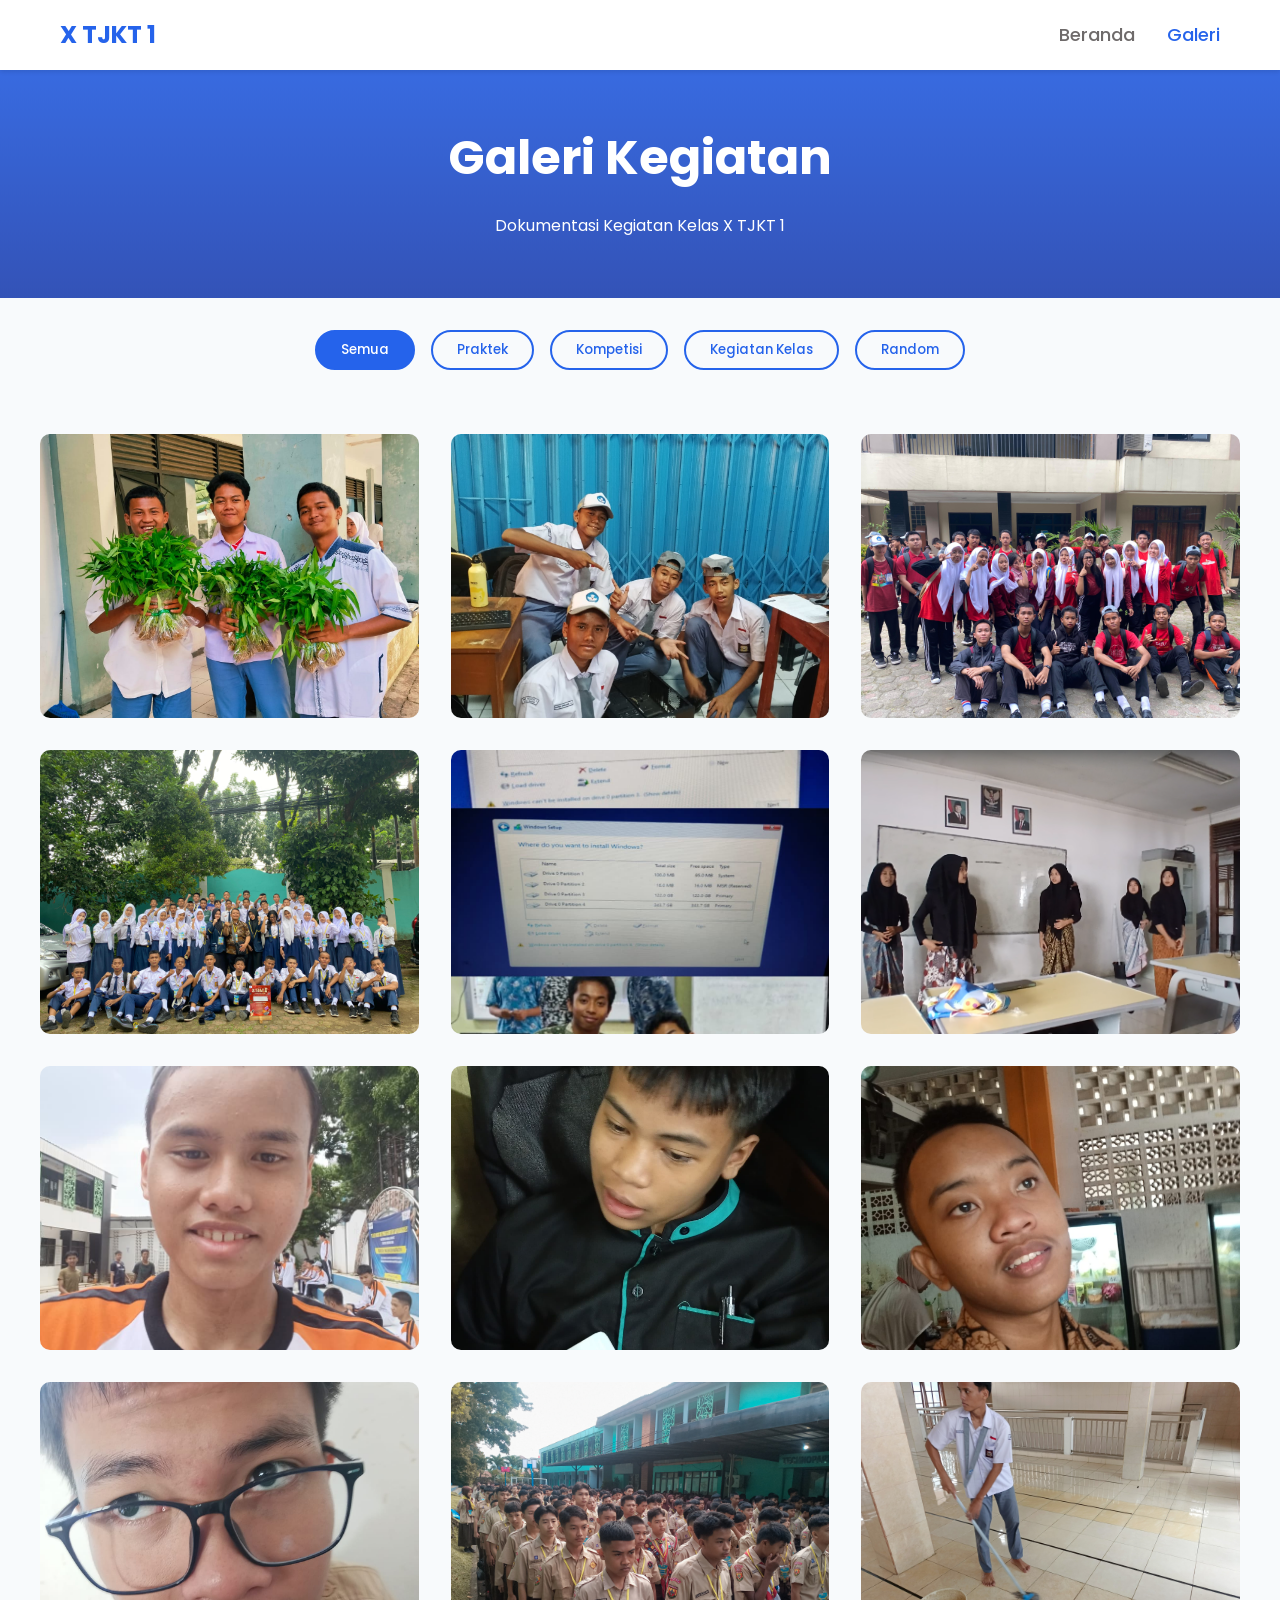
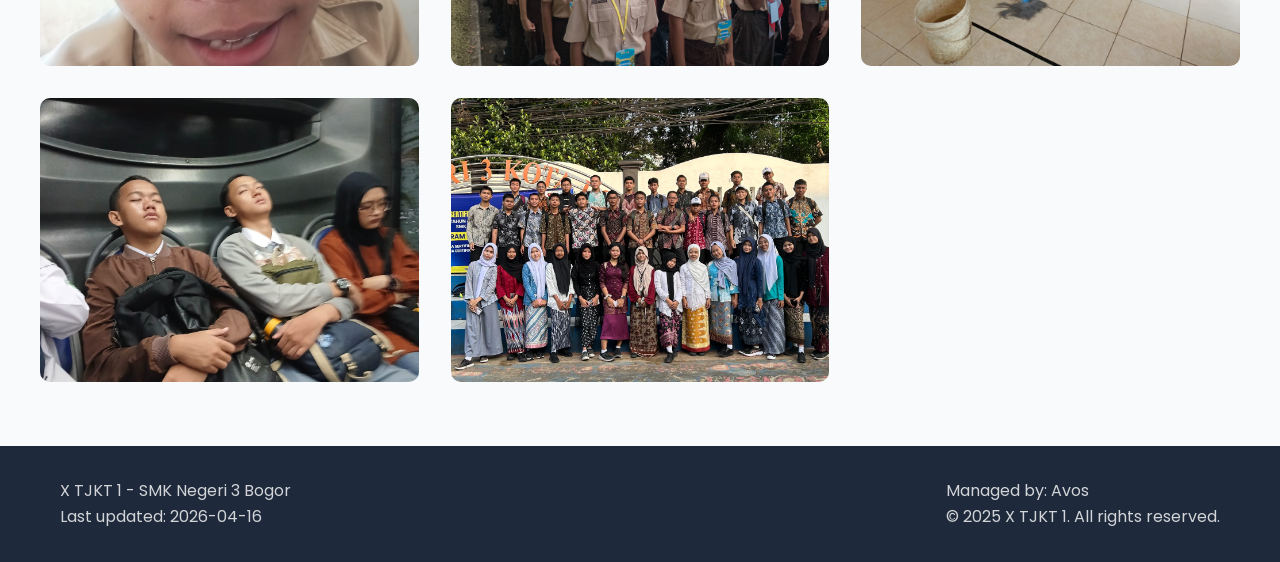
==== gallery.html @ f64f8026 "Commit 1 menambahkan html, css, js, dan foto2" ====
<!DOCTYPE html>
<html lang="id">
<head>
    <meta charset="UTF-8">
    <meta name="viewport" content="width=device-width, initial-scale=1.0">
    <title>Galeri Kegiatan - X TJKT 1</title>
    <link rel="stylesheet" href="gallery-styles.css">
    <link href="https://fonts.googleapis.com/css2?family=Poppins:wght@400;500;600;700&display=swap" rel="stylesheet">
</head>
<body>
    <nav class="navbar">
        <div class="container">
            <a href="TJKT.html" class="logo">X TJKT 1</a>
            <ul class="nav-links">
                <li><a href="TJKT.html">Beranda</a></li>
                <li><a href="#" class="active">Galeri</a></li>
            </ul>
        </div>
    </nav>

    <header class="gallery-header">
        <div class="container">
            <h1>Galeri Kegiatan</h1>
            <p>Dokumentasi Kegiatan Kelas X TJKT 1</p>
        </div>
    </header>

    <section class="gallery-filters container">
        <button class="filter-btn active" data-filter="all">Semua</button>
        <button class="filter-btn" data-filter="praktek">Praktek</button>
        <button class="filter-btn" data-filter="kompetisi">Kompetisi</button>
        <button class="filter-btn" data-filter="kelas">Kegiatan Kelas</button>
        <button class="filter-btn" data-filter="random">Random</button>
    </section>

    <section class="gallery-grid container">
        
        <div class="gallery-item" data-category="praktek">
            <img src="Menanam Kangkung.jpg" alt="Menanam Kangkung">
            <div class="item-overlay">
                <h3>Menanam Tanaman Kangkung</h3>
                <p>25 Juli 2025</p>
                <span class="category">Praktik</span>
            </div>
        </div>

        <div class="gallery-item" data-category="praktek">
            <img src="Membongkar dan Merakit PC.jpg" alt="Membongkar dan Merakit PC">
            <div class="item-overlay">
                <h3>Praktik Membongkar dan Merakit PC</h3>
                <p>11 Agustus 2025</p>
                <span class="category">Praktik</span>
            </div>
        </div>


        <div class="gallery-item" data-category="kompetisi">
            <img src="Lomba Agustusan.jpg" alt="Lomba">
            <div class="item-overlay">
                <h3>Lomba Agustusan</h3>
                <p>21 Agustus 2025</p>
                <span class="category">Kompetisi</span>
            </div>
        </div>

        <div class="gallery-item" data-category="kelas">
            <img src="MPLS.jpg" alt="MPLS">
            <div class="item-overlay">
                <h3>MPLS</h3>
                <p>14-18 Juli 2025</p>
                <span class="category">Kegiatan Kelas</span>
            </div>
        </div>

        <div class="gallery-item" data-category="praktek">
            <img src="Install OS.jpg" alt="Install OS">
            <div class="item-overlay">
                <h3>Praktik Install OS</h3>
                <p>18 November 2025</p>
                <span class="category">Praktik</span>
            </div>
        </div>

        <div class="gallery-item" data-category="praktek">
            <img src="Praktik Nari.png" alt="Praktik Nari">
            <div class="item-overlay">
                <h3>Praktik Nari</h3>
                <p>9 April 2026</p>
                <span class="category">Praktik</span>
            </div>
        </div>

        <div class="gallery-item" data-category="praktek">
            <img src="Praktik Basket.jpeg" alt="Praktik Basket">
            <div class="item-overlay">
                <h3>Praktik Basket</h3>
                <p>15 April 2026</p>
                <span class="category">Praktik</span>
            </div>
        </div>

        <div class="gallery-item" data-category="random">
            <img src="Japati Sare.jpeg" alt="Japati Sare">
            <div class="item-overlay">
                <h3>Japati Sare</h3>
                <p>16 April 2026</p>
                <span class="category">Random</span>
            </div>
        </div>

        <div class="gallery-item" data-category="random">
            <img src="Danu Ngangngong.jpeg" alt="Danu Komuk">
            <div class="item-overlay">
                <h3>Danu Ker Plenger</h3>
                <p>9 September 2025</p>
                <span class="category">Random</span>
            </div>
        </div>

        <div class="gallery-item" data-category="random">
            <img src="Sugi-san.jpeg" alt="Sugi-san">
            <div class="item-overlay">
                <h3>Sugi-san</h3>
                <p>4 Februari 2026</p>
                <span class="category">Random</span>
            </div>
        </div>

        <div class="gallery-item" data-category="kelas">
            <img src="MPLS2.jpeg" alt="MPLS Pramuka">
            <div class="item-overlay">
                <h3>MPLS</h3>
                <p>15 Juli 2025</p>
                <span class="category">Kegiatan Kelas</span>
            </div>
        </div>

        <div class="gallery-item" data-category="random">
            <img src="Ketua Ngepel.jpeg" alt="Ketua Ngepel">
            <div class="item-overlay">
                <h3>Pokoknya Ngepel</h3>
                <p>5 Maret 2026</p>
                <span class="category">Random</span>
            </div>
        </div>

        <div class="gallery-item" data-category="random">
            <img src="Amimir.jpeg" alt="Repan paqih turu">
            <div class="item-overlay">
                <h3>Amimir😴😪</h3>
                <p>1 Desember 2025</p>
                <span class="category">Random</span>
            </div>
        </div>

        <div class="gallery-item" data-category="kelas">
            <img src="Hari Kartini.jpeg" alt="Hari Kartini">
            <div class="item-overlay">
                <h3>Hari Kartini</h3>
                <p>21 April 2026</p>
                <span class="category">Kegiatan Kelas</span>
            </div>
        </div>
    </section>

    <footer>
        <div class="container">
            <div class="footer-content">
                <div class="footer-info">
                    <p>X TJKT 1 - SMK Negeri 3 Bogor</p>
                    <p>Last updated: 2026-04-16</p>
                </div>
                <div class="footer-credit">
                    <p>Managed by: Avos</p>
                    <p>&copy; 2025 X TJKT 1. All rights reserved.</p>
                </div>
            </div>
        </div>
    </footer>

    <script>
        // Gallery Filter functionality
        const filterButtons = document.querySelectorAll('.filter-btn');
        const galleryItems = document.querySelectorAll('.gallery-item');

        filterButtons.forEach(button => {
            button.addEventListener('click', () => {
                // Remove active class from all buttons
                filterButtons.forEach(btn => btn.classList.remove('active'));
                // Add active class to clicked button
                button.classList.add('active');

                const filter = button.getAttribute('data-filter');

                galleryItems.forEach(item => {
                    if (filter === 'all' || item.getAttribute('data-category') === filter) {
                        item.style.display = 'block';
                    } else {
                        item.style.display = 'none';
                    }
                });
            });
        });
    </script>
</body>
</html>
---- gallery-styles.css ----
:root {
    --primary-color: #2563eb;
    --secondary-color: #1e40af;
    --background: #f8fafc;
    --text-dark: #1e293b;
    --text-light: #64748b;
    --white: #ffffff;
}

* {
    margin: 0;
    padding: 0;
    box-sizing: border-box;
    font-family: 'Poppins', sans-serif;
}

body {
    background-color: var(--background);
    color: var(--text-dark);
    line-height: 1.6;
}

.container {
    max-width: 1200px;
    margin: 0 auto;
    padding: 0 20px;
}

/* Navbar */
.navbar {
    background: var(--white);
    box-shadow: 0 2px 4px rgba(0, 0, 0, 0.1);
    position: fixed;
    width: 100%;
    top: 0;
    z-index: 1000;
}

.navbar .container {
    display: flex;
    justify-content: space-between;
    align-items: center;
    height: 70px;
}

.logo {
    font-size: 1.5rem;
    font-weight: 700;
    color: var(--primary-color);
    text-decoration: none;
}

.nav-links {
    display: flex;
    gap: 2rem;
    list-style: none;
}

.nav-links a {
    text-decoration: none;
    color: #6e6a6a;
    font-weight: 500;
    transition: .5s ease;
    position: relative;
    font-size: 18px;
    padding: 10px 0;
    -webkit-transition: .5s ease;
    -moz-transition: .5s ease;
    -ms-transition: .5s ease;
    -o-transition: .5s ease;
}

.nav-links a:hover,
.nav-links a.active {
    color: var(--primary-color);
}

/* Gallery Header */
.gallery-header {
    padding: 120px 0 60px;
    background: linear-gradient(rgba(37, 99, 235, 0.9), rgba(30, 64, 175, 0.9)),
        url('https://images.unsplash.com/photo-1516321318423-f06f85e504b3?ixlib=rb-1.2.1&auto=format&fit=crop&w=1920&q=80');
    background-size: cover;
    background-position: center;
    text-align: center;
    color: var(--white);
}

.gallery-header h1 {
    font-size: 3rem;
    margin-bottom: 1rem;
}

/* Gallery Filters */
.gallery-filters {
    padding: 2rem 0;
    display: flex;
    justify-content: center;
    gap: 1rem;
    flex-wrap: wrap;
}

.filter-btn {
    padding: 0.5rem 1.5rem;
    border: 2px solid var(--primary-color);
    background: transparent;
    color: var(--primary-color);
    border-radius: 25px;
    cursor: pointer;
    transition: all 0.3s ease;
    font-weight: 500;
}

.filter-btn.active,
.filter-btn:hover {
    background: var(--primary-color);
    color: var(--white);
}

/* Gallery Grid */
.gallery-grid {
    display: grid;
    grid-template-columns: repeat(auto-fill, minmax(300px, 1fr));
    gap: 2rem;
    padding: 2rem 0 4rem;
}

.gallery-item {
    position: relative;
    border-radius: 10px;
    overflow: hidden;
    aspect-ratio: 4/3;
    cursor: pointer;
}

.gallery-item img {
    width: 100%;
    height: 100%;
    object-fit: cover;
    transition: transform 0.3s ease;
}

.gallery-item:hover img {
    transform: scale(1.1);
}

.item-overlay {
    position: absolute;
    bottom: 0;
    left: 0;
    right: 0;
    background: linear-gradient(transparent, rgba(0, 0, 0, 0.8));
    padding: 1.5rem;
    color: var(--white);
    transform: translateY(100%);
    transition: transform 0.3s ease;
}

.gallery-item:hover .item-overlay {
    transform: translateY(0);
}

.item-overlay h3 {
    font-size: 1.2rem;
    margin-bottom: 0.5rem;
}

.item-overlay p {
    font-size: 0.9rem;
    opacity: 0.9;
}

.category {
    position: absolute;
    top: 1rem;
    right: 1rem;
    background: var(--primary-color);
    color: var(--white);
    padding: 0.3rem 0.8rem;
    border-radius: 15px;
    font-size: 0.8rem;
}

/* Footer */
footer {
    background: var(--text-dark);
    color: var(--white);
    padding: 2rem 0;
}

.footer-content {
    display: flex;
    justify-content: space-between;
    align-items: center;
    flex-wrap: wrap;
    gap: 1rem;
}

.footer-info p,
.footer-credit p {
    opacity: 0.8;
}

/* Responsive Design */
@media (max-width: 768px) {
    .gallery-header h1 {
        font-size: 2rem;
    }

    .gallery-grid {
        grid-template-columns: repeat(auto-fill, minmax(250px, 1fr));
    }

    .footer-content {
        flex-direction: column;
        text-align: center;
    }
}

@media (max-width: 480px) {
    .gallery-filters {
        flex-direction: column;
        align-items: center;
    }

    .filter-btn {
        width: 200px;
    }

    .gallery-grid {
        grid-template-columns: 1fr;
    }
}

/* Animation */
@keyframes fadeIn {
    from {
        opacity: 0;
        transform: translateY(20px);
    }

    to {
        opacity: 1;
        transform: translateY(0);
    }
}

.gallery-item {
    animation: fadeIn 0.6s ease-out;
}
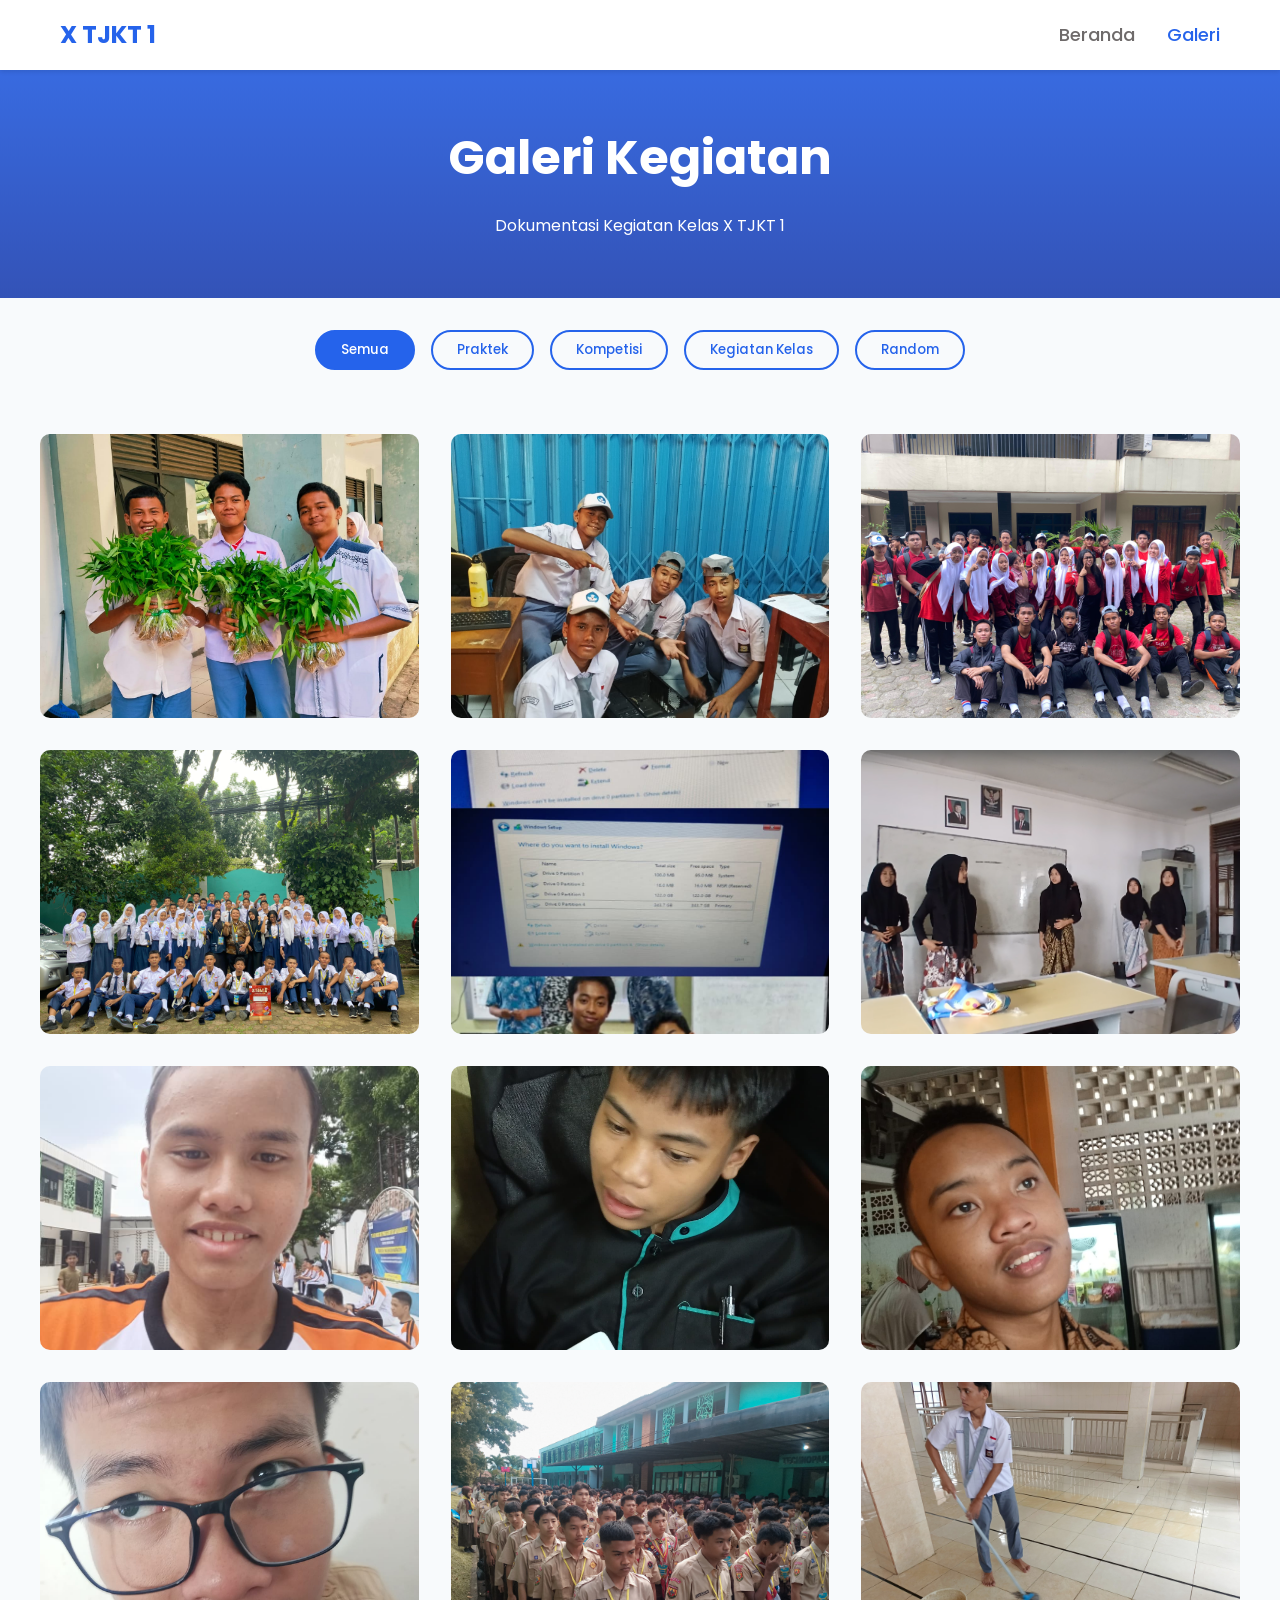
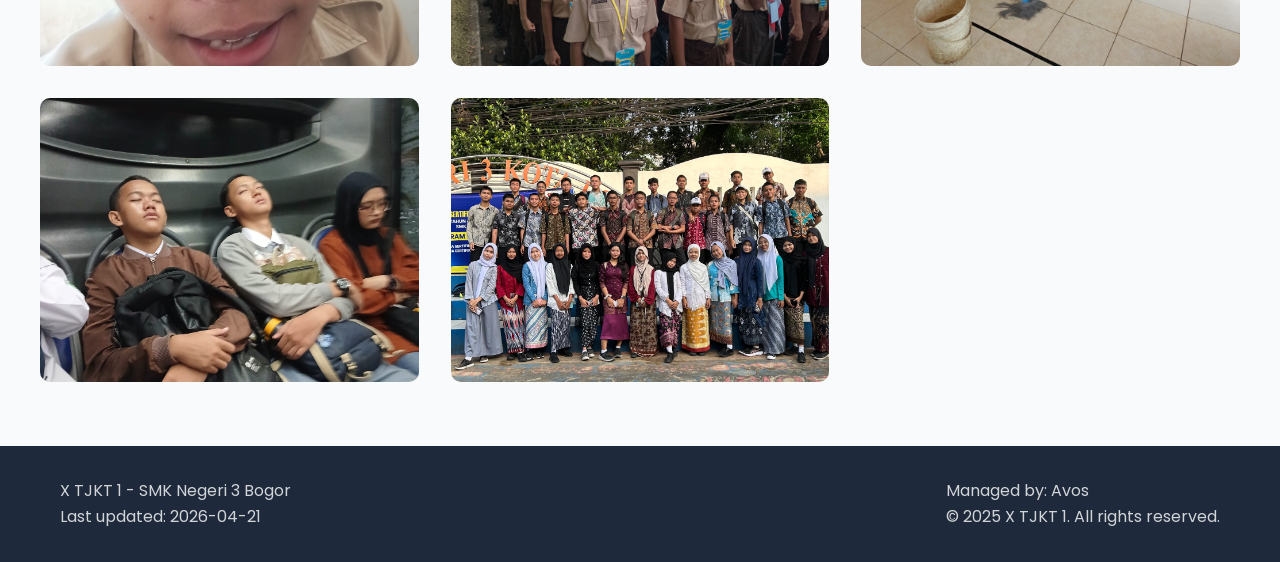
==== commit 6c3e0e5a: "perubahan tanggal gallery.html" ====
--- a/gallery.html
+++ b/gallery.html
@@ -12,7 +12,7 @@
         <div class="container">
             <a href="TJKT.html" class="logo">X TJKT 1</a>
             <ul class="nav-links">
-                <li><a href="TJKT.html">Beranda</a></li>
+                <li><a href="index.html">Beranda</a></li>
                 <li><a href="#" class="active">Galeri</a></li>
             </ul>
         </div>
@@ -168,7 +168,7 @@
             <div class="footer-content">
                 <div class="footer-info">
                     <p>X TJKT 1 - SMK Negeri 3 Bogor</p>
-                    <p>Last updated: 2026-04-16</p>
+                    <p>Last updated: 2026-04-21</p>
                 </div>
                 <div class="footer-credit">
                     <p>Managed by: Avos</p>
